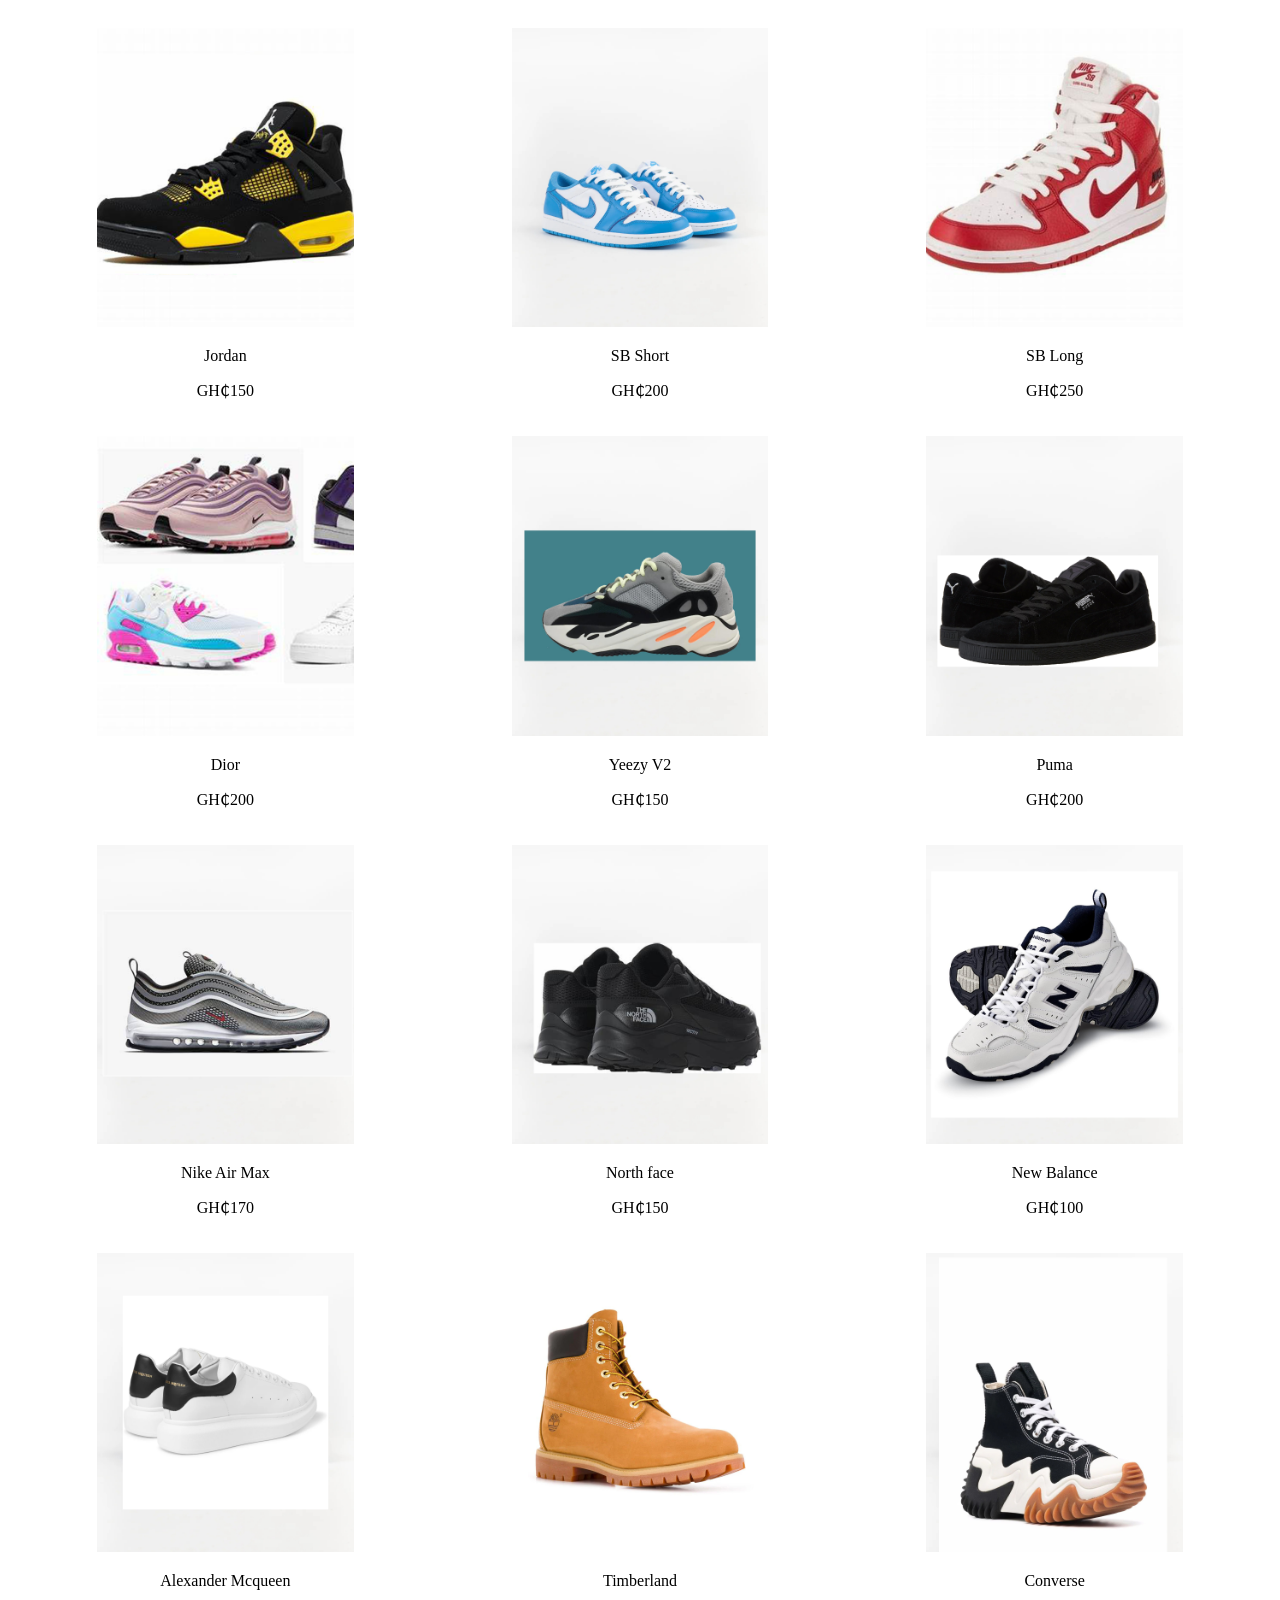
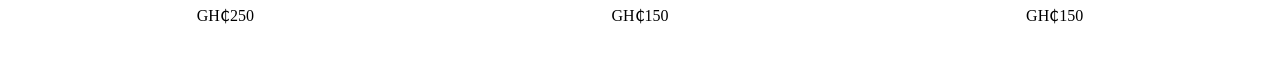
==== index.html @ 1fa2f20f "school project(Boutique website)" ====
<!DOCTYPE html>
<html lang="en">
<head>
    <meta charset="UTF-8">
    <meta name="viewport" content="width=device-width, initial-scale=1.0">
    <title>Sneakers Collection</title>
    <style>
        .sneakers-container {
            display: grid;
            grid-template-columns: repeat(3, 1fr);
            grid-gap: 20px;
            padding: 20px;
            list-style-type: none;
        }
        .sneaker-item {
            text-align: center;
        }
        .sneaker-item img {
            width: 65%;
            height: auto;
        }
    </style>
</head>
<body>
    <div class="sneakers-container">
        <div class="sneaker-item">
            <img src="kick.jpg" alt="kick">
            <p>Jordan</p>
            <p>GH₵150</p>
        </div>
        <div class="sneaker-item">
            <img src="kick2.jpg" alt="kick2">
            <p>SB Short</p>
            <p>GH₵200</p>
        </div>
        <div class="sneaker-item">
            <img src="kick3.jpg" alt="kick3">
            <p>SB Long</p>
            <p>GH₵250</p>
        </div>
        <div class="sneaker-item">
            <img src="kick4.jpg" alt="kick4">
            <p>Dior</p>
            <p>GH₵200</p>
        </div>
        <div class="sneaker-item">
            <img src="yeezy V2.jpg" alt="yeezy V2">
            <p>Yeezy V2</p>
            <p>GH₵150</p>
        </div>
        <div class="sneaker-item">
            <img src="Puma.jpg" alt="Puma">
            <p>Puma</p>
            <p>GH₵200</p>
        </div>
        <div class="sneaker-item">
            <img src="Nika Air MAx.jpg" alt="Nika Air Max">
            <p>Nike Air Max</p>
            <p>GH₵170</p>
        </div>
        <div class="sneaker-item">
            <img src="North face.jpg" alt="North face">
            <p>North face</p>
            <p>GH₵150</p>
        </div>
        <div class="sneaker-item">
            <img src="New Balance.jpg" alt="New Balance">
            <p>New Balance</p>
            <p>GH₵100</p>
        </div>
        <div class="sneaker-item">
            <img src="Alexander Mcqueen.jpg" alt="Alexander Mcqueen">
            <p>Alexander Mcqueen</p>
            <p>GH₵250</p>
        </div>
        <div class="sneaker-item">
            <img src="Timberland.jpg" alt="Timberland">
            <p>Timberland</p>
            <p>GH₵150</p>
        </div>
        <div class="sneaker-item">
            <img src="Converse1.jpg" alt="Converse1">
            <p>Converse</p>
            <p>GH₵150</p>
        </div>
    </div>
</body>
</html>
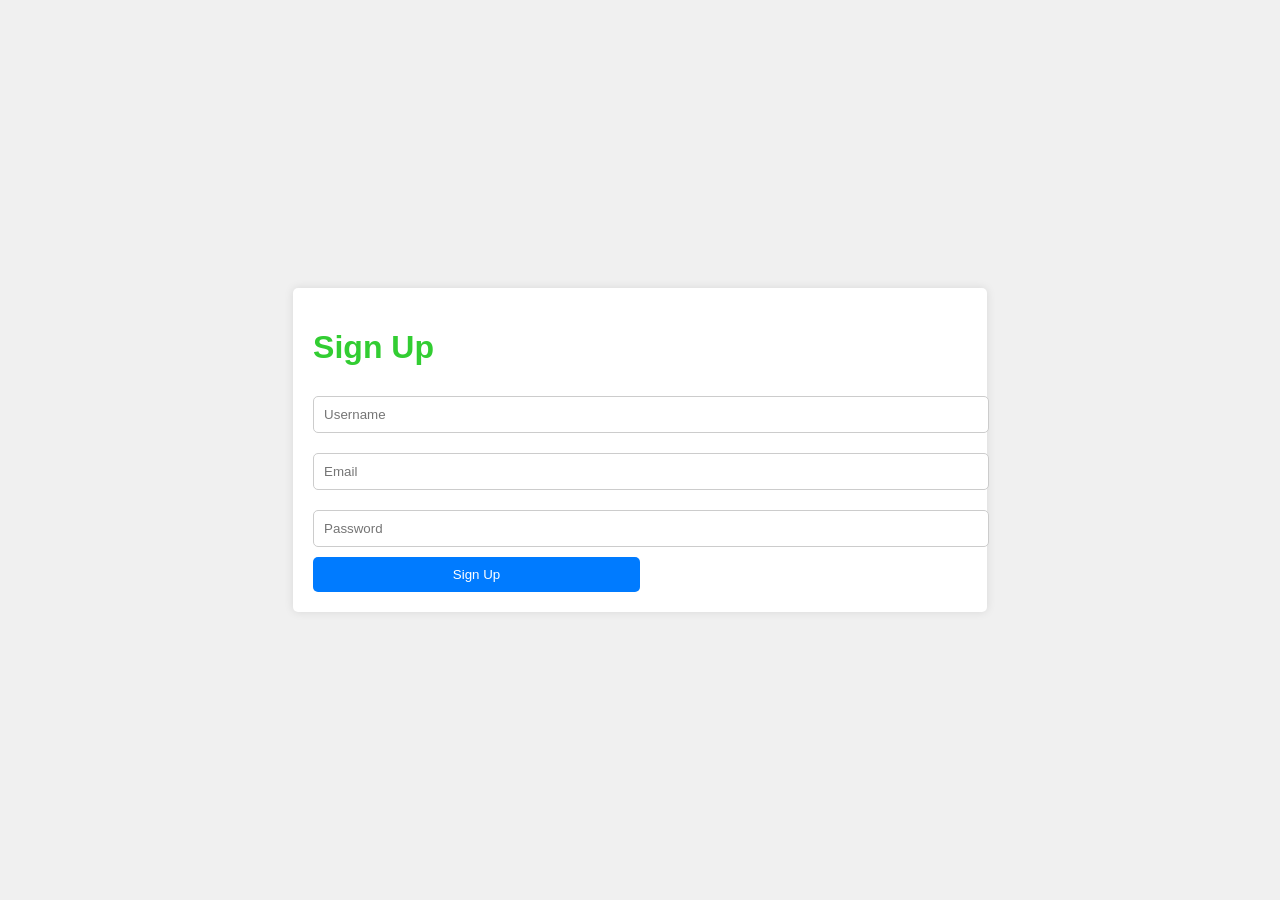
==== commit 86024243: "Rename signup.html to index.html" ====
--- a/index.html
+++ b/index.html
@@ -3,86 +3,35 @@
 <head>
     <meta charset="UTF-8">
     <meta name="viewport" content="width=device-width, initial-scale=1.0">
-    <title>Sneakers Collection</title>
-    <style>
-        .sneakers-container {
-            display: grid;
-            grid-template-columns: repeat(3, 1fr);
-            grid-gap: 20px;
-            padding: 20px;
-            list-style-type: none;
-        }
-        .sneaker-item {
-            text-align: center;
-        }
-        .sneaker-item img {
-            width: 65%;
-            height: auto;
-        }
-    </style>
+    <title>Sign Up - John&Gati Boutique</title>
+    <link rel="stylesheet" href="style.css">
 </head>
 <body>
-    <div class="sneakers-container">
-        <div class="sneaker-item">
-            <img src="kick.jpg" alt="kick">
-            <p>Jordan</p>
-            <p>GH₵150</p>
-        </div>
-        <div class="sneaker-item">
-            <img src="kick2.jpg" alt="kick2">
-            <p>SB Short</p>
-            <p>GH₵200</p>
-        </div>
-        <div class="sneaker-item">
-            <img src="kick3.jpg" alt="kick3">
-            <p>SB Long</p>
-            <p>GH₵250</p>
-        </div>
-        <div class="sneaker-item">
-            <img src="kick4.jpg" alt="kick4">
-            <p>Dior</p>
-            <p>GH₵200</p>
-        </div>
-        <div class="sneaker-item">
-            <img src="yeezy V2.jpg" alt="yeezy V2">
-            <p>Yeezy V2</p>
-            <p>GH₵150</p>
-        </div>
-        <div class="sneaker-item">
-            <img src="Puma.jpg" alt="Puma">
-            <p>Puma</p>
-            <p>GH₵200</p>
-        </div>
-        <div class="sneaker-item">
-            <img src="Nika Air MAx.jpg" alt="Nika Air Max">
-            <p>Nike Air Max</p>
-            <p>GH₵170</p>
-        </div>
-        <div class="sneaker-item">
-            <img src="North face.jpg" alt="North face">
-            <p>North face</p>
-            <p>GH₵150</p>
-        </div>
-        <div class="sneaker-item">
-            <img src="New Balance.jpg" alt="New Balance">
-            <p>New Balance</p>
-            <p>GH₵100</p>
-        </div>
-        <div class="sneaker-item">
-            <img src="Alexander Mcqueen.jpg" alt="Alexander Mcqueen">
-            <p>Alexander Mcqueen</p>
-            <p>GH₵250</p>
-        </div>
-        <div class="sneaker-item">
-            <img src="Timberland.jpg" alt="Timberland">
-            <p>Timberland</p>
-            <p>GH₵150</p>
-        </div>
-        <div class="sneaker-item">
-            <img src="Converse1.jpg" alt="Converse1">
-            <p>Converse</p>
-            <p>GH₵150</p>
+    <div class="auth-container">
+        <div class="form-container sign-up-container">
+            <form id="signup-form" action="#" method="post">
+                <h1>Sign Up</h1>
+                <input type="text" id="signup-username" placeholder="Username" required />
+                <input type="email" id="signup-email" placeholder="Email" required />
+                <input type="password" id="signup-password" placeholder="Password" required />
+                <button type="submit">Sign Up</button>
+            </form>
         </div>
     </div>
+    <script>
+        const signupForm = document.getElementById('signup-form');
+
+        signupForm.addEventListener('submit', function(e) {
+            e.preventDefault();
+            const username = document.getElementById('signup-username').value;
+            const email = document.getElementById('signup-email').value;
+            const password = document.getElementById('signup-password').value;
+            localStorage.setItem('username', username);
+            localStorage.setItem('email', email);
+            localStorage.setItem('password', password);
+            alert('Account created successfully!');
+            window.location.href = 'login.html';
+        });
+    </script>
 </body>
 </html>
--- a/style.css
+++ b/style.css
@@ -0,0 +1,342 @@
+ /* Global CSS styles */
+ body {
+    font-family: Arial, sans-serif;
+    margin: 0;
+    padding: 0;
+    background-color: #000;
+    color: limegreen;
+    transition: background-color 0.5s ease, color 0.5s ease;
+}
+header {
+    background-color: #333;
+    color: #fff;
+    padding: 20px;
+    position: fixed;
+    top: 0;
+    left: 0;
+    width: 100%;
+    z-index: 1000;
+    box-shadow: 0 2px 5px rgba(0, 0, 0, 0.1);
+    transition: background-color 0.5s ease, color 0.5s ease;
+}
+nav ul {
+    list-style-type: none;
+    margin: 0;
+    padding: 0;
+    display: flex;
+    justify-content: center;
+}
+nav li {
+    margin-right: 20px;
+}
+nav a {
+    color: #fff;
+    text-decoration: none;
+    transition: color 0.3s ease;
+}
+nav a:hover {
+    color: #f8f8f8;
+}
+.hero {
+    background-image: url('backg.jpg');
+    background-size: cover;
+    background-position: center;
+    color: #fff;
+    padding: 90px 15px;
+    text-align: center;
+    height: 100vh;
+    display: flex;
+    flex-direction: column;
+    justify-content: center;
+    align-items: center;
+    transition: background 1s ease-in-out;
+}
+.hero h1 {
+    font-size: 50px;
+    margin-bottom: 20px;
+    color: white;
+}
+.hero p {
+    font-size: 25px;
+    font-style: bold;
+    font: 10;
+    margin-bottom: 40px;
+    max-width: 600px;
+    line-height: 1.6;
+}
+.hero button {
+    background-color: #f44336;
+    border: none;
+    color: #fff;
+    padding: 12px 24px;
+    text-align: center;
+    text-decoration: none;
+    display: inline-block;
+    font-size: 18px;
+    margin-top: 20px;
+    cursor: pointer;
+    border-radius: 4px;
+    transition: background-color 0.3s ease, transform 0.3s ease;
+}
+.hero button:hover {
+    background-color: #e53935;
+    transform: scale(1.05);
+}
+.promo {
+    background-image: url('promo.jpg');
+    background-size: cover;
+    background-position: center;
+    padding: 60px 20px;
+    color: #fff;
+    text-align: center;
+}
+.promo h2 {
+    font-size: 36px;
+    margin-bottom: 20px;
+    font-style: italic;
+}
+.promo p {
+    font-size: 24px;
+    margin-bottom: 30px;
+    font-weight: bold;
+    text-decoration: underline;
+}
+.promo button {
+    background-color: #4caf50;
+    border: none;
+    color: #fff;
+    padding: 12px 24px;
+    text-align: center;
+    text-decoration: none;
+    display: inline-block;
+    font-size: 18px;
+    cursor: pointer;
+    border-radius: 4px;
+    transition: background-color 0.3s ease, transform 0.3s ease;
+}
+.promo button:hover {
+    background-color: #45a049;
+    transform: scale(1.05);
+}
+section {
+    padding: 50px 20px;
+    transition: background 1s ease-in-out, color 0.5s ease;
+}
+section h2 {
+    text-align: center;
+    margin-bottom: 40px;
+    color: white;
+}
+.collections {
+    background-color: #222;
+}
+.collections ul {
+    list-style-type: none;
+    margin: 0;
+    padding: 0;
+    display: grid;
+    grid-template-columns: repeat(auto-fit, minmax(150px, 1fr));
+    grid-gap: 20px;
+}
+.collections li {
+    text-align: center;
+    border: 1px solid #eee;
+    padding: 20px;
+    background-color: #fff;
+    border-radius: 4px;
+    box-shadow: 0 2px 5px rgba(0, 0, 0, 0.1);
+    transition: transform 0.3s ease, box-shadow 0.3s ease;
+}
+.collections li:hover {
+    transform: translateY(-5px);
+    box-shadow: 0 4px 8px rgba(0, 0, 0, 0.1);
+}
+.collections img {
+    width: 45%;
+    height: 45%;
+    margin-bottom: 5px;
+    transition: transform 0.3s ease;
+}
+.collections img:hover {
+    transform: scale(1.05);
+}
+.contact ul {
+    list-style-type: none;
+    padding: 0;
+    text-align: center;
+}
+.contact p {
+    text-align: center;
+}
+footer {
+    background-color: #333;
+    color: #fff;
+    padding: 20px;
+    text-align: center;
+    position: relative;
+    margin-top: 50px;
+}
+.testimonial {
+    text-align: center;
+    font-style: italic;
+    color: #ccc;
+    margin-bottom: 30px;
+}
+.testimonial p {
+    max-width: 600px;
+    margin: 0 auto;
+}
+.newsletter {
+    text-align: center;
+    margin-top: 40px;
+}
+.newsletter input[type="email"] {
+    padding: 10px;
+    width: 300px;
+    max-width: 80%;
+    margin-right: 10px;
+    border-radius: 4px;
+    border: 1px solid #ccc;
+}
+.newsletter button {
+    padding: 10px 20px;
+    border: none;
+    background-color: #f44336;
+    color: #fff;
+    cursor: pointer;
+    border-radius: 4px;
+    transition: background-color 0.3s ease, transform 0.3s ease;
+}
+.newsletter button:hover {
+    background-color: #e53935;
+    transform: scale(1.05);
+}
+.prices {
+    padding: 50px 20px;
+    text-align: center;
+    color: white;
+    background-color: #444;
+}
+.prices table {
+    margin: 0 auto;
+    border-collapse: collapse;
+    width: 80%;
+    max-width: 600px;
+}
+.prices th, .prices td {
+    border: 1px solid #ccc;
+    padding: 10px;
+    text-align: left;
+}
+.prices th {
+    background-color: #555;
+    color: #fff;
+}
+.prices td {
+    background-color: #6305fa;
+}
+.gallery {
+    padding: 50px 20px;
+    background-color: #111;
+}
+.gallery h2 {
+    color: white;
+}
+.gallery ul {
+    list-style-type: none;
+    margin: 0;
+    padding: 0;
+    display: grid;
+    grid-template-columns: repeat(auto-fit, minmax(150px, 1fr));
+    grid-gap: 20px;
+}
+.gallery li {
+    text-align: center;
+}
+.gallery img {
+    width: 100%;
+    height: auto;
+    border-radius: 4px;
+    transition: transform 0.3s ease;
+}
+.gallery img:hover {
+    transform: scale(1.05);
+}
+.dropdown {
+    position: relative;
+    display: inline-block;
+}
+.dropdown-content {
+    display: none;
+    position: absolute;
+    background-color: #333;
+    min-width: 160px;
+    box-shadow: 0 8px 16px rgba(0, 0, 0, 0.2);
+    z-index: 1;
+}
+.dropdown-content a {
+    color: white;
+    padding: 12px 16px;
+    text-decoration: none;
+    display: block;
+}
+.dropdown-content a:hover {
+    background-color: #575757;
+}
+.dropdown:hover .dropdown-content {
+    display: block;
+}
+.Welcome{
+    font-size: 50px;
+    color: navy;
+}
+body {
+    font-family: Arial, sans-serif;
+}
+
+.auth-container {
+    display: flex;
+    justify-content: center;
+    align-items: center;
+    height: 100vh;
+    background-color: #f0f0f0;
+}
+
+.form-container {
+    background: #fff;
+    padding: 20px;
+    border-radius: 5px;
+    box-shadow: 0 0 10px rgba(0, 0, 0, 0.1);
+    margin: 10px;
+}
+
+h1 {
+    margin-bottom: 20px;
+}
+
+input {
+    width: 100%;
+    padding: 10px;
+    margin: 10px 0;
+    border: 1px solid #ccc;
+    border-radius: 5px;
+}
+
+button {
+    width: 50%;
+    padding: 10px;
+    background: #007BFF;
+    border: none;
+    border-radius: 5px;
+    color: #fff;
+    cursor: pointer;
+}
+
+button:hover {
+    background: #0056b3;
+}
+
+.main-container {
+    display: none;
+}
+
